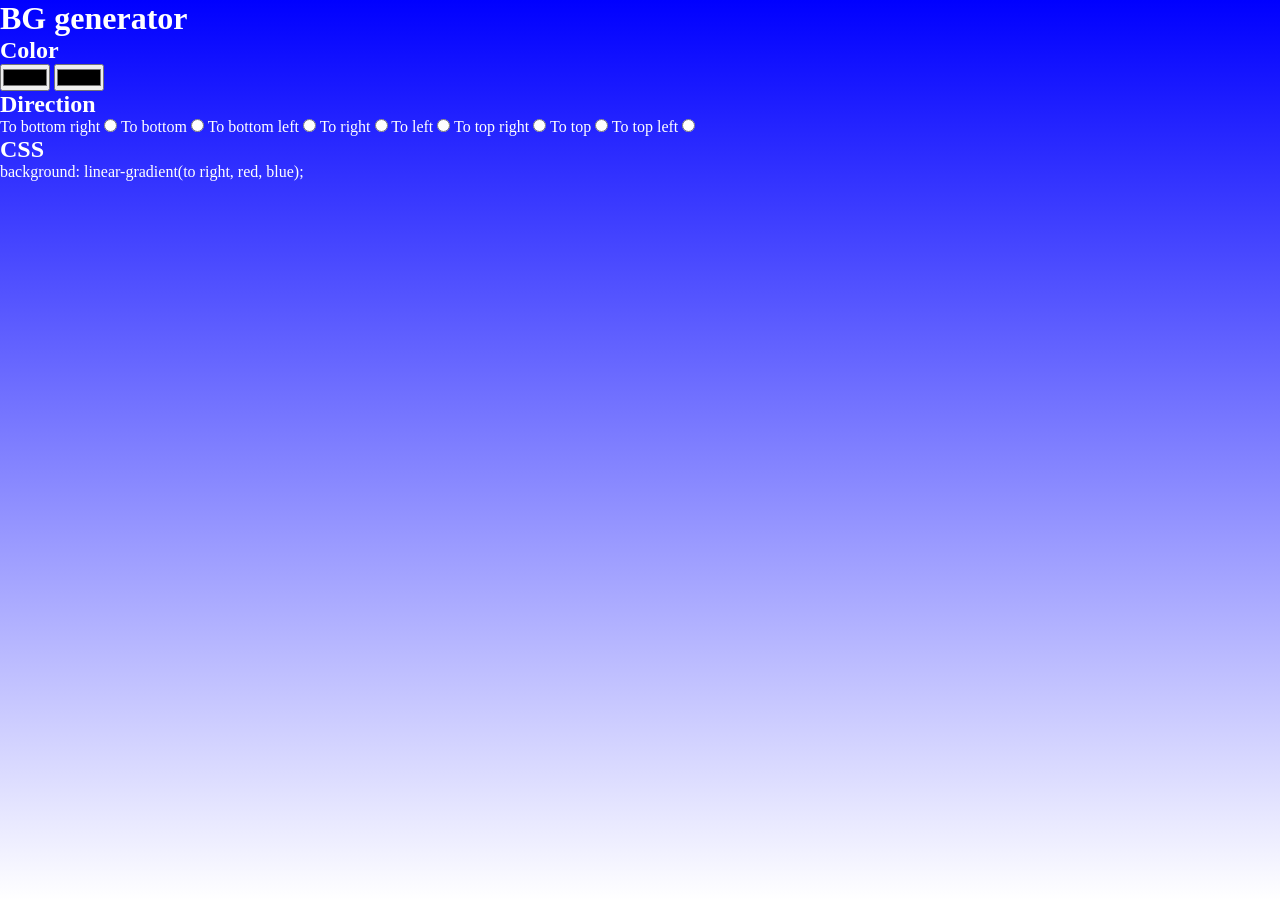
==== Background_generator/index.html @ cd9cf9f3 "Added project Background generator" ====
<!DOCTYPE html>
<html lang="en">
<head>
    <meta charset="UTF-8">
    <meta http-equiv="X-UA-Compatible" content="IE=edge">
    <meta name="viewport" content="width=device-width, initial-scale=1.0">
    <link rel="stylesheet" href="style.css">
    <title>BG generator</title>
</head>
<body>
    <form>
        <h1>BG generator</h1>
        <h2>Color</h2>
        <input type="color" id="color1" />
        <input type="color" id="color2" />
        <h2>Direction</h2>

        <label for="to_bottom_right">To bottom right</label>
        <input type="radio" id="to_bottom_right" value="to bottom right" name="direction"/>

        <label for="to_bottom">To bottom</label>
        <input type="radio" id="to_bottom" value="to bottom" name="direction"/>

        <label for="to_bottom_left">To bottom left</label>
        <input type="radio" id="to_bottom_left" value="to bottom left" name="direction"/>

        <label for="to_right">To right</label>
        <input type="radio" id="to_right" value="to right" name="direction"/>

        <label for="to_left">To left</label>
        <input type="radio" id="to_left" value="to left" name="direction"/>

        <label for="to_top_right">To top right</label>
        <input type="radio" id="to_top_right" value="to top right" name="direction"/>

        <label for="to_top">To top</label>
        <input type="radio" id="to_top" value="to top" name="direction"/>

        <label for="to_top_left">To top left</label>
        <input type="radio" id="to_top_left" value="to_top_left" name="direction"/>

        <h2>CSS</h2>
        <p>background: linear-gradient(to right, red, blue);</p>
    </form>
    
    <script src="main.js"></script>
</body>
</html>
---- Background_generator/style.css ----
* {  
    margin: 0;
    padding: 0;
    box-sizing: border-box;
}

body {
    /* background: linear-gradient(to top, blue, white); */
    background: linear-gradient(blue, white);
    height: 100vh; 
    color: white;
}
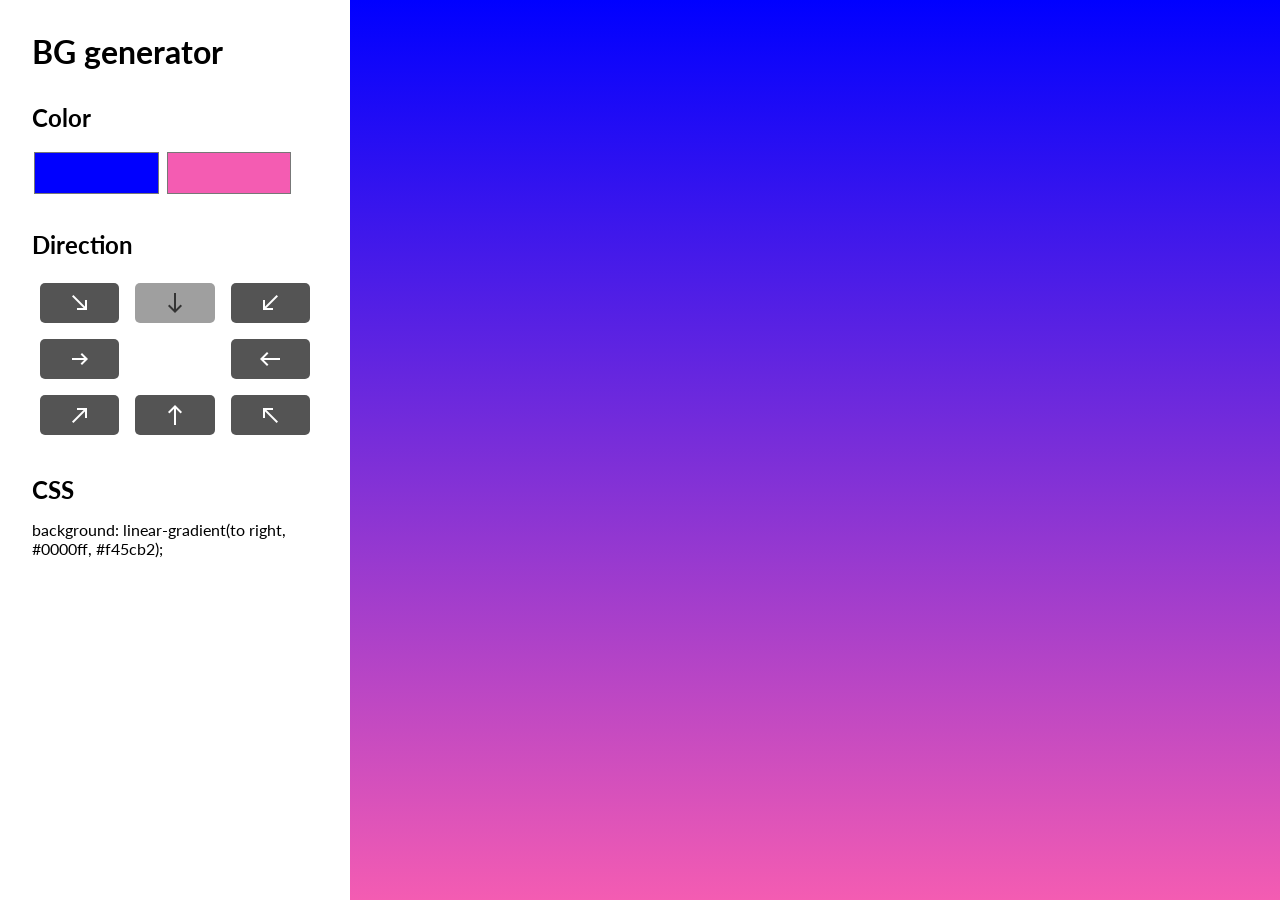
==== commit cced10e3: "Backgroud generator complited" ====
--- a/Background_generator/index.html
+++ b/Background_generator/index.html
@@ -5,44 +5,62 @@
     <meta http-equiv="X-UA-Compatible" content="IE=edge">
     <meta name="viewport" content="width=device-width, initial-scale=1.0">
     <link rel="stylesheet" href="style.css">
+    <link rel="stylesheet" href="https://fonts.googleapis.com/css2?family=Material+Symbols+Outlined:opsz,wght,FILL,GRAD@48,400,0,0" />
     <title>BG generator</title>
 </head>
 <body>
     <form>
         <h1>BG generator</h1>
         <h2>Color</h2>
-        <input type="color" id="color1" />
-        <input type="color" id="color2" />
+        <input type="color" id="color1" value="#0000ff"/>
+        <input type="color" id="color2" value="#f45cb2"/>
         <h2>Direction</h2>
+        <div class="direction_grid">
+                <input type="radio" id="to_bottom_right" value="to bottom right" name="direction"/>
+                <label for="to_bottom_right"><span class="material-symbols-outlined">
+                    south_east
+                    </span></label>
 
-        <label for="to_bottom_right">To bottom right</label>
-        <input type="radio" id="to_bottom_right" value="to bottom right" name="direction"/>
+                <input type="radio" id="to_bottom" value="to bottom" name="direction" checked/>
+                <label for="to_bottom"><span class="material-symbols-outlined">
+                    south
+                    </span></label>
 
-        <label for="to_bottom">To bottom</label>
-        <input type="radio" id="to_bottom" value="to bottom" name="direction"/>
+                <input type="radio" id="to_bottom_left" value="to bottom left" name="direction"/>
+                <label for="to_bottom_left"><span class="material-symbols-outlined">
+                    south_west
+                    </span></label>
 
-        <label for="to_bottom_left">To bottom left</label>
-        <input type="radio" id="to_bottom_left" value="to bottom left" name="direction"/>
+                <input type="radio" id="to_right" value="to right" name="direction"/>
+                <label for="to_right"><span class="material-symbols-outlined">
+                    arrow_right_alt
+                    </span></label>
+                
+                <div></div>
+                
+                <input type="radio" id="to_left" value="to left" name="direction"/>
+                <label for="to_left"><span class="material-symbols-outlined">
+                    west
+                    </span></label>
 
-        <label for="to_right">To right</label>
-        <input type="radio" id="to_right" value="to right" name="direction"/>
+                <input type="radio" id="to_top_right" value="to top right" name="direction"/>
+                <label for="to_top_right"><span class="material-symbols-outlined">
+                    north_east
+                    </span></label>
 
-        <label for="to_left">To left</label>
-        <input type="radio" id="to_left" value="to left" name="direction"/>
+                <input type="radio" id="to_top" value="to top" name="direction"/>
+                <label for="to_top"><span class="material-symbols-outlined">
+                    north
+                    </span></label>
 
-        <label for="to_top_right">To top right</label>
-        <input type="radio" id="to_top_right" value="to top right" name="direction"/>
-
-        <label for="to_top">To top</label>
-        <input type="radio" id="to_top" value="to top" name="direction"/>
-
-        <label for="to_top_left">To top left</label>
-        <input type="radio" id="to_top_left" value="to_top_left" name="direction"/>
-
+                <input type="radio" id="to_top_left" value="to top left" name="direction"/>
+                <label for="to_top_left"><span class="material-symbols-outlined">
+                    north_west
+                    </span></label>
+            </div>
         <h2>CSS</h2>
-        <p>background: linear-gradient(to right, red, blue);</p>
+        <p id="css_code">background: linear-gradient(to right, #0000ff, #f45cb2);</p>
+        <script src="main.js"></script>
     </form>
-    
-    <script src="main.js"></script>
 </body>
 </html>
--- a/Background_generator/style.css
+++ b/Background_generator/style.css
@@ -1,3 +1,5 @@
+@import url('https://fonts.googleapis.com/css2?family=Lato:wght@300;400&display=swap');
+
 * {  
     margin: 0;
     padding: 0;
@@ -6,7 +8,51 @@
 
 body {
     /* background: linear-gradient(to top, blue, white); */
-    background: linear-gradient(blue, white);
-    height: 100vh; 
+    background: linear-gradient(#0000ff, #f45cb2);
+    font-family: 'Lato', sans-serif;
     color: white;
+}
+
+form {
+    background-color: white;
+    color: black;
+    width: 350px;
+    height: 100vh;
+    padding: 2rem;
+}
+
+h2 {margin: 2rem 0 1rem;
+}
+
+input[type='color']{
+    border: none;
+    box-shadow: none;  
+    background-color: transparent;
+    width: 45%;
+    height: 50px;
+}
+
+input[type='radio']{
+    display: none;
+}
+
+label {
+    margin: 0.5rem;
+    background-color: #545454;
+    padding: 0.5rem;
+    border-radius: 5px;
+    color: white;
+    display: flex;
+    justify-content: center;
+    align-items: center;
+}
+
+input[type='radio']:checked + label {
+    background-color: #9f9f9f;
+    color:#333;
+}
+
+.direction_grid {
+    display: grid;
+    grid-template-columns: repeat(3, 1fr);
 }
